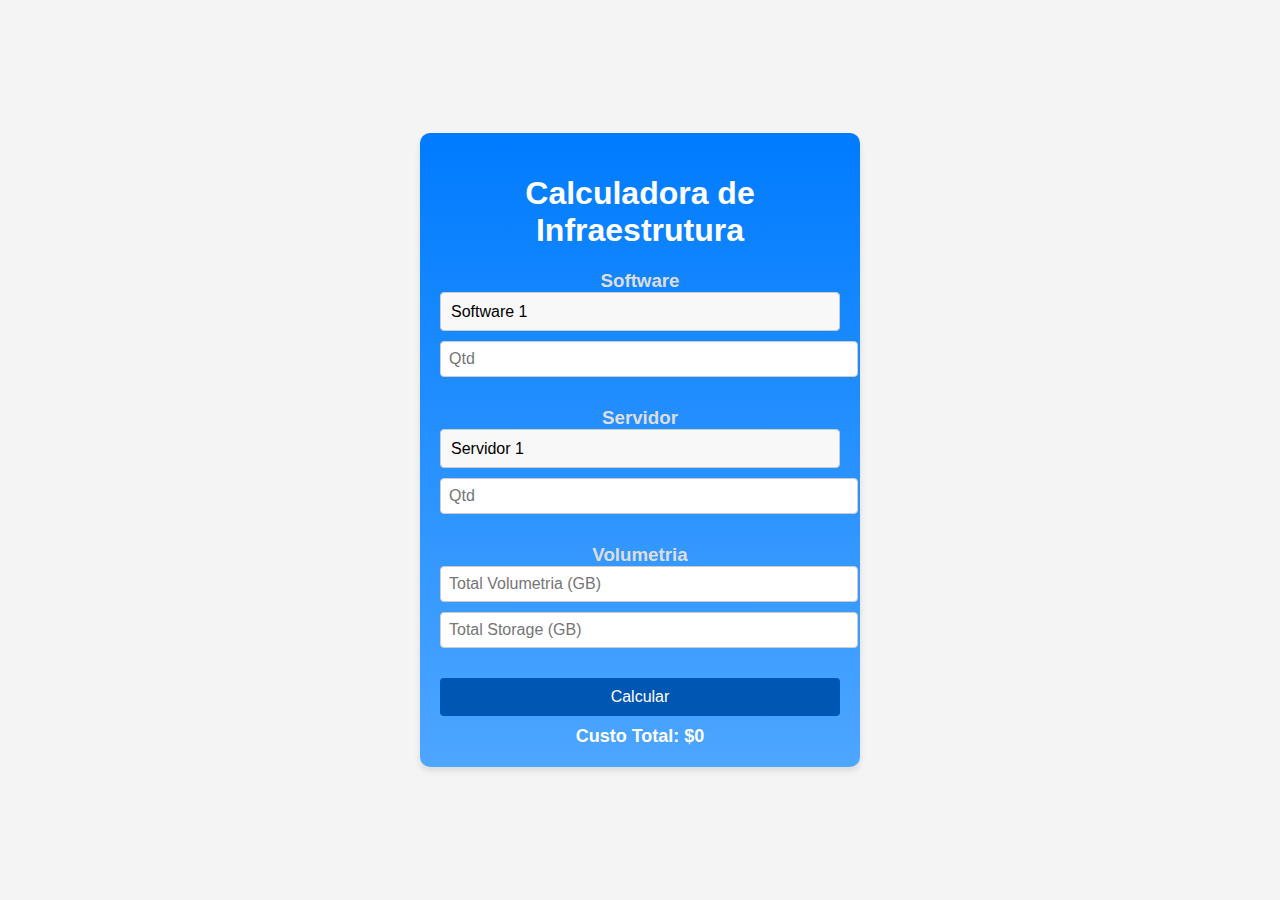
==== Project/Calc Infra.html @ b0c884cc "Atualizando" ====
<!DOCTYPE html>
<html lang="en">
<head>
<meta charset="UTF-8">
<meta name="viewport" content="width=device-width, initial-scale=1.0">
<style>
  body {
    font-family: Arial, sans-serif;
    background-color: #f4f4f4;
    display: flex;
    justify-content: center;
    align-items: center;
    min-height: 100vh;
    margin: 0;
  }

  .calculator-container {
    background: linear-gradient(to bottom, #007bff, #4da6ff);
    border-radius: 10px;
    padding: 20px;
    box-shadow: 0 4px 6px rgba(0, 0, 0, 0.1);
    width: 400px;
    text-align: center;
    color: white;
  }

  .calculator h2 {
    margin-top: 0;
    color: white;
  }

  .section {
    margin-bottom: 20px;
  }

  select, input[type="number"] {
    width: 100%;
    padding: 8px;
    margin-bottom: 10px;
    border: 1px solid #ccc;
    border-radius: 4px;
    font-size: 16px;
  }

  .half-width {
    width: calc(50% - 5px);
  }

  .quarter-width {
    width: calc(25% - 5px);
  }

  #result {
    font-size: 18px;
    font-weight: bold;
    margin-top: 10px;
  }

  button {
    display: block;
    width: 100%;
    padding: 10px;
    background-color: #0056b3;
    color: #fff;
    border: none;
    border-radius: 4px;
    font-size: 16px;
    cursor: pointer;
    transition: background-color 0.3s ease;
  }

  button:hover {
    background-color: #003d80;
  }

  .section h3 {
    margin: 0;
    color: #ddd;
  }

  .section select {
    appearance: none;
    -webkit-appearance: none;
    padding: 10px;
    background-color: #f8f8f8;
    border: 1px solid #ccc;
    border-radius: 4px;
    font-size: 16px;
    width: 100%;
  }
</style>
<title>Calculadora de Infraestrutura</title>
</head>
<body>
<div class="calculator-container">
  <h1>Calculadora de Infraestrutura</h1>

  <div class="calculator">
    <div class="section software">
      <h3>Software</h3>
      <select id="softwareType">
        <option value="software1">Software 1</option>
        <option value="software2">Software 2</option>
        <option value="software3">Software 3</option>
        <option value="software4">Software 4</option>
      </select>
      <input type="number" id="softwareQuantity" placeholder="Qtd" class="quarter-width">
    </div>

    <div class="section server">
      <h3>Servidor</h3>
      <select id="serverType">
        <option value="server1">Servidor 1</option>
        <option value="server2">Servidor 2</option>
        <option value="server3">Servidor 3</option>
        <option value="server4">Servidor 4</option>
        <option value="server5">Servidor 5</option>
      </select>
      <input type="number" id="serverQuantity" placeholder="Qtd" class="quarter-width">
    </div>

    <div class="section volumetria">
      <h3>Volumetria</h3>
      <input type="number" id="totalVolumetria" placeholder="Total Volumetria (GB)" class="half-width">
      <input type="number" id="totalStorage" placeholder="Total Storage (GB)" class="half-width">
    </div>

    <button id="calculateButton">Calcular</button>

    <div id="result">Custo Total: $0</div>
  </div>
</div>

<script>
  const softwareType = document.getElementById('softwareType');
  const softwareQuantity = document.getElementById('softwareQuantity');
  const serverType = document.getElementById('serverType');
  const serverQuantity = document.getElementById('serverQuantity');
  const totalVolumetria = document.getElementById('totalVolumetria');
  const totalStorage = document.getElementById('totalStorage');
  const result = document.getElementById('result');

  [softwareType, softwareQuantity, serverType, serverQuantity, totalVolumetria, totalStorage].forEach(element => {
    element.addEventListener('input', updateTotal);
  });

  function updateTotal() {
    const softwareCost = calculateCost(softwareType.value, softwareQuantity.value);
    const serverCost = calculateCost(serverType.value, serverQuantity.value);
    const volumetriaValue = totalVolumetria.value ? parseInt(totalVolumetria.value) : 0;
    const storageValue = totalStorage.value ? parseInt(totalStorage.value) : 0;
    const storageCost = (volumetriaValue + storageValue) * 0.05;

    const totalCost = softwareCost + serverCost + storageCost;
    result.textContent = `Custo Total: $${totalCost.toFixed(2)}`;
  }

  function calculateCost(type, quantity) {
    const costs = {
      software1: 10,
      software2: 15,
      software3: 20,
      software4: 25,
      server1: 100,
      server2: 150,
      server3: 200,
      server4: 250,
      server5: 300
    };

    return costs[type] * (quantity ? parseInt(quantity) : 0);
  }
</script>
</body>
</html>
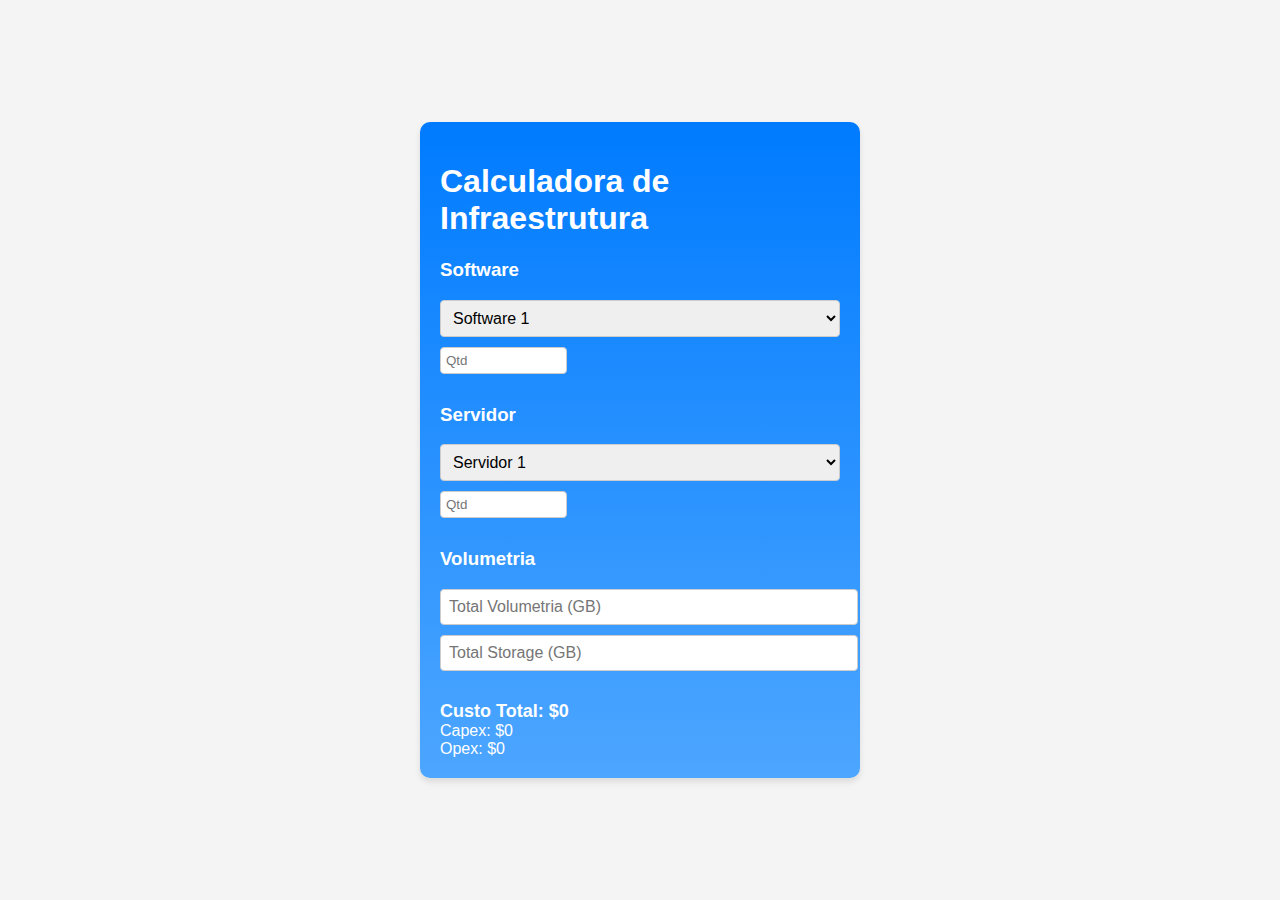
==== commit b91cbad5: "Colocando Valor de Opex" ====
--- a/Project/Calc Infra.html
+++ b/Project/Calc Infra.html
@@ -20,7 +20,7 @@
     padding: 20px;
     box-shadow: 0 4px 6px rgba(0, 0, 0, 0.1);
     width: 400px;
-    text-align: center;
+    text-align: left; /* Ajuste o alinhamento para a esquerda */
     color: white;
   }
 
@@ -33,7 +33,13 @@
     margin-bottom: 20px;
   }
 
-  select, input[type="number"] {
+  label {
+    display: block;
+    margin-bottom: 5px;
+    color: #ddd;
+  }
+
+  select, .quarter-width {
     width: 100%;
     padding: 8px;
     margin-bottom: 10px;
@@ -43,11 +49,11 @@
   }
 
   .half-width {
-    width: calc(50% - 5px);
-  }
-
-  .quarter-width {
-    width: calc(25% - 5px);
+    width: calc(30% - 5px);
+    padding: 5px;
+    margin-bottom: 10px;
+    border: 1px solid #ccc;
+    border-radius: 4px;
   }
 
   #result {
@@ -56,38 +62,6 @@
     margin-top: 10px;
   }
 
-  button {
-    display: block;
-    width: 100%;
-    padding: 10px;
-    background-color: #0056b3;
-    color: #fff;
-    border: none;
-    border-radius: 4px;
-    font-size: 16px;
-    cursor: pointer;
-    transition: background-color 0.3s ease;
-  }
-
-  button:hover {
-    background-color: #003d80;
-  }
-
-  .section h3 {
-    margin: 0;
-    color: #ddd;
-  }
-
-  .section select {
-    appearance: none;
-    -webkit-appearance: none;
-    padding: 10px;
-    background-color: #f8f8f8;
-    border: 1px solid #ccc;
-    border-radius: 4px;
-    font-size: 16px;
-    width: 100%;
-  }
 </style>
 <title>Calculadora de Infraestrutura</title>
 </head>
@@ -104,7 +78,7 @@
         <option value="software3">Software 3</option>
         <option value="software4">Software 4</option>
       </select>
-      <input type="number" id="softwareQuantity" placeholder="Qtd" class="quarter-width">
+      <input type="number" id="softwareQuantity" placeholder="Qtd" class="half-width">
     </div>
 
     <div class="section server">
@@ -116,22 +90,39 @@
         <option value="server4">Servidor 4</option>
         <option value="server5">Servidor 5</option>
       </select>
-      <input type="number" id="serverQuantity" placeholder="Qtd" class="quarter-width">
+      <input type="number" id="serverQuantity" placeholder="Qtd" class="half-width">
     </div>
 
     <div class="section volumetria">
       <h3>Volumetria</h3>
-      <input type="number" id="totalVolumetria" placeholder="Total Volumetria (GB)" class="half-width">
-      <input type="number" id="totalStorage" placeholder="Total Storage (GB)" class="half-width">
+      <input type="number" id="totalVolumetria" placeholder="Total Volumetria (GB)" class="quarter-width">
+      <input type="number" id="totalStorage" placeholder="Total Storage (GB)" class="quarter-width">
     </div>
 
-    <button id="calculateButton">Calcular</button>
-
     <div id="result">Custo Total: $0</div>
+    <div id="capexResult">Capex: $0</div>
+    <div id="opexResult">Opex: $0</div>
   </div>
 </div>
 
 <script>
+  // Definição das matrizes com informações sobre os tipos e custos
+  const softwareTypes = [
+    { type: 'software1', cost: 10, opex: 3 },
+    { type: 'software2', cost: 15, opex: 2 },
+    { type: 'software3', cost: 20, opex: 4 },
+    { type: 'software4', cost: 25, opex: 6 }
+  ];
+
+  const serverTypes = [
+    { type: 'server1', cost: 100, opex: 2 },
+    { type: 'server2', cost: 150, opex: 3 },
+    { type: 'server3', cost: 200, opex: 4 },
+    { type: 'server4', cost: 250, opex: 5 },
+    { type: 'server5', cost: 300, opex: 7 }
+  ];
+
+  // Obtém referências aos elementos do HTML
   const softwareType = document.getElementById('softwareType');
   const softwareQuantity = document.getElementById('softwareQuantity');
   const serverType = document.getElementById('serverType');
@@ -140,36 +131,39 @@
   const totalStorage = document.getElementById('totalStorage');
   const result = document.getElementById('result');
 
+  // Adiciona um ouvinte de evento 'input' para cada elemento
   [softwareType, softwareQuantity, serverType, serverQuantity, totalVolumetria, totalStorage].forEach(element => {
     element.addEventListener('input', updateTotal);
   });
 
+  // Função para atualizar o custo total
   function updateTotal() {
-    const softwareCost = calculateCost(softwareType.value, softwareQuantity.value);
-    const serverCost = calculateCost(serverType.value, serverQuantity.value);
-    const volumetriaValue = totalVolumetria.value ? parseInt(totalVolumetria.value) : 0;
-    const storageValue = totalStorage.value ? parseInt(totalStorage.value) : 0;
-    const storageCost = (volumetriaValue + storageValue) * 0.05;
+  const softwareCost = calculateCost(softwareType.value, softwareQuantity.value, softwareTypes);
+  const serverCost = calculateCost(serverType.value, serverQuantity.value, serverTypes);
+  const volumetriaValue = totalVolumetria.value ? parseInt(totalVolumetria.value) : 0;
+  const storageValue = totalStorage.value ? parseInt(totalStorage.value) : 0;
+  const storageCost = (volumetriaValue + storageValue) * 0.05;
 
-    const totalCost = softwareCost + serverCost + storageCost;
-    result.textContent = `Custo Total: $${totalCost.toFixed(2)}`;
-  }
+  const totalCapex = softwareCost.capex + serverCost.capex + storageCost;
+  const totalOpex = softwareCost.opex + serverCost.opex;
 
-  function calculateCost(type, quantity) {
-    const costs = {
-      software1: 10,
-      software2: 15,
-      software3: 20,
-      software4: 25,
-      server1: 100,
-      server2: 150,
-      server3: 200,
-      server4: 250,
-      server5: 300
-    };
+  result.textContent = `Custo Total: $${totalCapex.toFixed(2)}`;
+  capexResult.textContent = `Capex: $${totalCapex.toFixed(2)}`;
+  opexResult.textContent = `Opex: $${totalOpex.toFixed(2)}`;
+}
 
-    return costs[type] * (quantity ? parseInt(quantity) : 0);
-  }
+  // Função para calcular o custo com base no tipo, quantidade e matriz de informações
+  function calculateCost(type, quantity, costArray) {
+  const selectedType = costArray.find(item => item.type === type);
+  const selectedQuantity = quantity ? parseInt(quantity) : 0;
+
+  const capexCost = selectedType ? selectedType.cost * selectedQuantity : 0;
+  const opexCost = selectedType ? selectedType.opex * selectedQuantity : 0;
+
+  return { capex: capexCost, opex: opexCost };
+}
 </script>
+
+
 </body>
 </html>
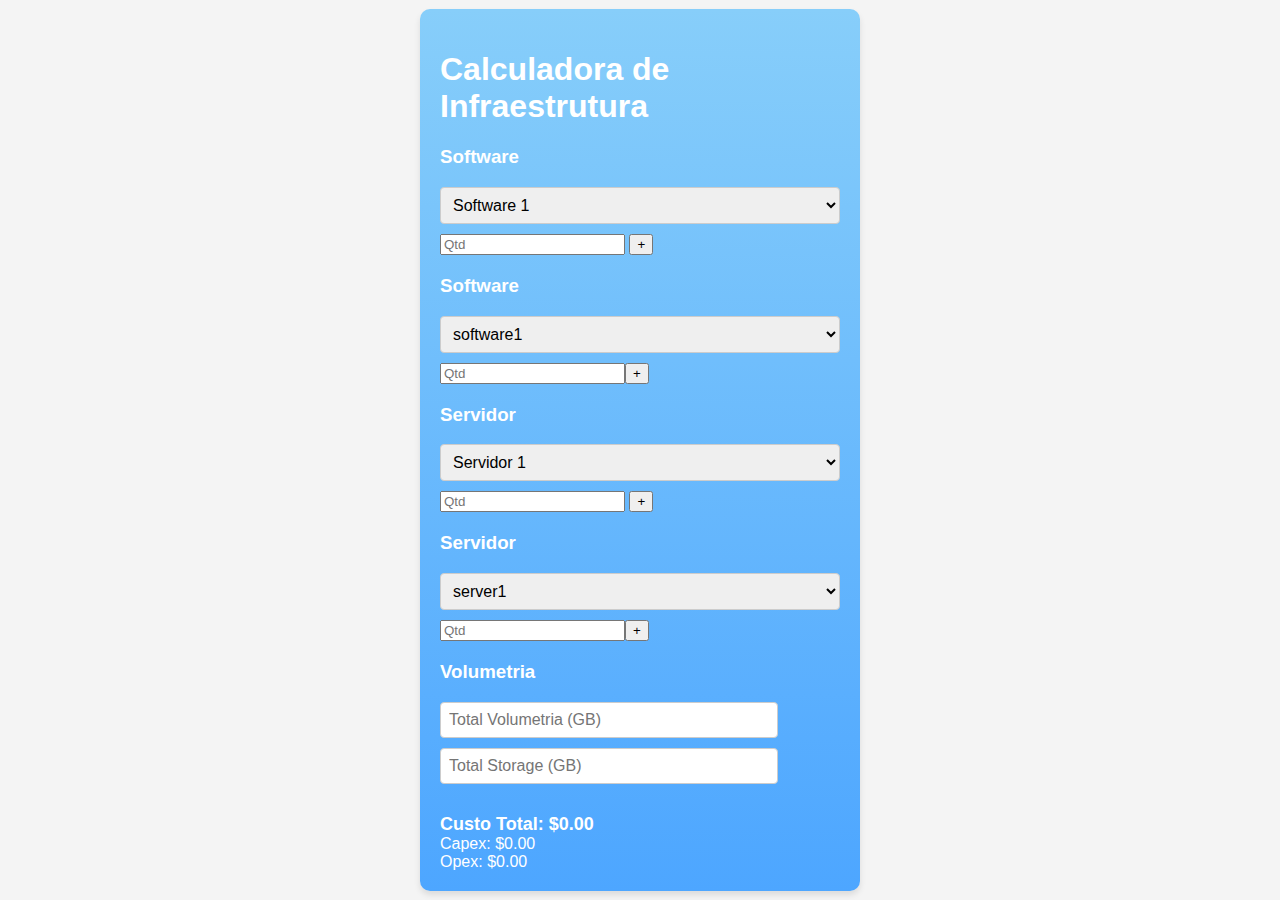
==== commit 3fdc9109: "adicionando atualizações" ====
--- a/Project/Calc Infra.html
+++ b/Project/Calc Infra.html
@@ -15,7 +15,7 @@
   }
 
   .calculator-container {
-    background: linear-gradient(to bottom, #007bff, #4da6ff);
+    background: linear-gradient(to bottom, #87CEFA, #4da6ff);
     border-radius: 10px;
     padding: 20px;
     box-shadow: 0 4px 6px rgba(0, 0, 0, 0.1);
@@ -39,7 +39,7 @@
     color: #ddd;
   }
 
-  select, .quarter-width {
+  select {
     width: 100%;
     padding: 8px;
     margin-bottom: 10px;
@@ -56,12 +56,20 @@
     border-radius: 4px;
   }
 
+  .quarter-width {
+    width: 80%;
+    padding: 8px;
+    margin-bottom: 10px;
+    border: 1px solid #ccc;
+    border-radius: 4px;
+    font-size: 16px;
+  }
+
   #result {
     font-size: 18px;
     font-weight: bold;
     margin-top: 10px;
   }
-
 </style>
 <title>Calculadora de Infraestrutura</title>
 </head>
@@ -70,35 +78,47 @@
   <h1>Calculadora de Infraestrutura</h1>
 
   <div class="calculator">
+    <!-- Seção Software -->
     <div class="section software">
       <h3>Software</h3>
-      <select id="softwareType">
+      <select class="software-type">
         <option value="software1">Software 1</option>
         <option value="software2">Software 2</option>
         <option value="software3">Software 3</option>
         <option value="software4">Software 4</option>
       </select>
-      <input type="number" id="softwareQuantity" placeholder="Qtd" class="half-width">
+      <input type="number" class="software-quantity" placeholder="Qtd" class="half-width">
+      <button class="add-button" data-type="software">+</button>
     </div>
 
+    <!-- Contêiner para Seções de Software Adicionais -->
+    <div class="software-container"></div>
+
+    <!-- Seção Servidor -->
     <div class="section server">
       <h3>Servidor</h3>
-      <select id="serverType">
+      <select class="server-type">
         <option value="server1">Servidor 1</option>
         <option value="server2">Servidor 2</option>
         <option value="server3">Servidor 3</option>
         <option value="server4">Servidor 4</option>
         <option value="server5">Servidor 5</option>
       </select>
-      <input type="number" id="serverQuantity" placeholder="Qtd" class="half-width">
+      <input type="number" class="server-quantity" placeholder="Qtd" class="half-width">
+      <button class="add-button" data-type="server">+</button>
     </div>
 
+    <!-- Contêiner para Seções de Servidor Adicionais -->
+    <div class="server-container"></div>
+
+    <!-- Seção Volumetria -->
     <div class="section volumetria">
       <h3>Volumetria</h3>
       <input type="number" id="totalVolumetria" placeholder="Total Volumetria (GB)" class="quarter-width">
       <input type="number" id="totalStorage" placeholder="Total Storage (GB)" class="quarter-width">
     </div>
 
+    <!-- Resultados -->
     <div id="result">Custo Total: $0</div>
     <div id="capexResult">Capex: $0</div>
     <div id="opexResult">Opex: $0</div>
@@ -122,48 +142,131 @@
     { type: 'server5', cost: 300, opex: 7 }
   ];
 
-  // Obtém referências aos elementos do HTML
-  const softwareType = document.getElementById('softwareType');
-  const softwareQuantity = document.getElementById('softwareQuantity');
-  const serverType = document.getElementById('serverType');
-  const serverQuantity = document.getElementById('serverQuantity');
-  const totalVolumetria = document.getElementById('totalVolumetria');
-  const totalStorage = document.getElementById('totalStorage');
-  const result = document.getElementById('result');
-
-  // Adiciona um ouvinte de evento 'input' para cada elemento
-  [softwareType, softwareQuantity, serverType, serverQuantity, totalVolumetria, totalStorage].forEach(element => {
-    element.addEventListener('input', updateTotal);
+  // Obtém referências aos elementos do HTML para os contêineres de software e servidor
+  const softwareContainer = document.querySelector('.software-container');
+  const serverContainer = document.querySelector('.server-container');
+
+  // Adiciona um ou
+  // Adiciona um ouvinte de evento 'click' para os botões de adição
+  const addButtonSoftware = document.querySelector('.add-button[data-type="software"]');
+  const addButtonServer = document.querySelector('.add-button[data-type="server"]');
+
+  addButtonSoftware.addEventListener('click', () => {
+    addSection('software');
   });
+
+  addButtonServer.addEventListener('click', () => {
+    addSection('server');
+  });
+
+  // Função para adicionar uma nova seção (software ou servidor)
+  function addSection(type) {
+    const newSection = document.createElement('div');
+    newSection.classList.add('section', type);
+
+    const titleLabel = document.createElement('h3');
+    titleLabel.textContent = type === 'software' ? 'Software' : 'Servidor';
+    newSection.appendChild(titleLabel);
+
+    const typeSelect = document.createElement('select');
+    typeSelect.classList.add(`${type}-type`);
+    newSection.appendChild(typeSelect);
+
+    const quantityInput = document.createElement('input');
+    quantityInput.type = 'number';
+    quantityInput.placeholder = 'Qtd';
+    quantityInput.classList.add(`${type}-quantity`);
+    newSection.appendChild(quantityInput);
+
+    const addButton = document.createElement('button');
+    addButton.textContent = '+';
+    addButton.classList.add('add-button');
+    addButton.setAttribute('data-type', type);
+    addButton.addEventListener('click', () => {
+      addSection(type);
+    });
+    newSection.appendChild(addButton);
+
+    if (type === 'software') {
+      softwareTypes.forEach(item => {
+        const option = document.createElement('option');
+        option.value = item.type;
+        option.textContent = item.type;
+        typeSelect.appendChild(option);
+      });
+
+      // Adicione a nova seção de software ao contêiner de software
+      softwareContainer.appendChild(newSection);
+    } else if (type === 'server') {
+      serverTypes.forEach(item => {
+        const option = document.createElement('option');
+        option.value = item.type;
+        option.textContent = item.type;
+        typeSelect.appendChild(option);
+      });
+
+      // Adicione a nova seção de servidor ao contêiner de servidor
+      serverContainer.appendChild(newSection);
+    }
+
+    // Atualize os cálculos
+    updateTotal();
+  }
 
   // Função para atualizar o custo total
   function updateTotal() {
-  const softwareCost = calculateCost(softwareType.value, softwareQuantity.value, softwareTypes);
-  const serverCost = calculateCost(serverType.value, serverQuantity.value, serverTypes);
-  const volumetriaValue = totalVolumetria.value ? parseInt(totalVolumetria.value) : 0;
-  const storageValue = totalStorage.value ? parseInt(totalStorage.value) : 0;
-  const storageCost = (volumetriaValue + storageValue) * 0.05;
-
-  const totalCapex = softwareCost.capex + serverCost.capex + storageCost;
-  const totalOpex = softwareCost.opex + serverCost.opex;
-
-  result.textContent = `Custo Total: $${totalCapex.toFixed(2)}`;
-  capexResult.textContent = `Capex: $${totalCapex.toFixed(2)}`;
-  opexResult.textContent = `Opex: $${totalOpex.toFixed(2)}`;
-}
+    const softwareSections = document.querySelectorAll('.software');
+    const serverSections = document.querySelectorAll('.server');
+    const softwareCosts = [];
+    const serverCosts = [];
+
+    softwareSections.forEach(section => {
+      const softwareType = section.querySelector('.software-type').value;
+      const softwareQuantity = section.querySelector('.software-quantity').value;
+      const cost = calculateCost(softwareType, softwareQuantity, softwareTypes);
+      softwareCosts.push(cost);
+    });
+
+    serverSections.forEach(section => {
+      const serverType = section.querySelector('.server-type').value;
+      const serverQuantity = section.querySelector('.server-quantity').value;
+      const cost = calculateCost(serverType, serverQuantity, serverTypes);
+      serverCosts.push(cost);
+    });
+
+    const totalSoftwareCapex = softwareCosts.reduce((total, cost) => total + cost.capex, 0);
+    const totalSoftwareOpex = softwareCosts.reduce((total, cost) => total + cost.opex, 0);
+
+    const totalServerCapex = serverCosts.reduce((total, cost) => total + cost.capex, 0);
+    const totalServerOpex = serverCosts.reduce((total, cost) => total + cost.opex, 0);
+
+    const volumetriaValue = totalVolumetria.value ? parseInt(totalVolumetria.value) : 0;
+    const storageValue = totalStorage.value ? parseInt(totalStorage.value) : 0;
+    const storageCost = (volumetriaValue + storageValue) * 0.05;
+
+    const totalCapex = totalSoftwareCapex + totalServerCapex + storageCost;
+    const totalOpex = totalSoftwareOpex + totalServerOpex;
+
+    result.textContent = `Custo Total: $${totalCapex.toFixed(2)}`;
+    capexResult.textContent = `Capex: $${totalCapex.toFixed(2)}`;
+    opexResult.textContent = `Opex: $${totalOpex.toFixed(2)}`;
+  }
 
   // Função para calcular o custo com base no tipo, quantidade e matriz de informações
   function calculateCost(type, quantity, costArray) {
-  const selectedType = costArray.find(item => item.type === type);
-  const selectedQuantity = quantity ? parseInt(quantity) : 0;
-
-  const capexCost = selectedType ? selectedType.cost * selectedQuantity : 0;
-  const opexCost = selectedType ? selectedType.opex * selectedQuantity : 0;
-
-  return { capex: capexCost, opex: opexCost };
-}
+    const selectedType = costArray.find(item => item.type === type);
+    const selectedQuantity = quantity ? parseInt(quantity) : 0;
+
+    const capexCost = selectedType ? selectedType.cost * selectedQuantity : 0;
+    const opexCost = selectedType ? selectedType.opex * selectedQuantity : 0;
+
+    return { capex: capexCost, opex: opexCost };
+  }
+
+  // Adicione uma seção inicial de software e servidor
+  addSection('software');
+  addSection('server');
 </script>
 
-
 </body>
-</html>
+</html>